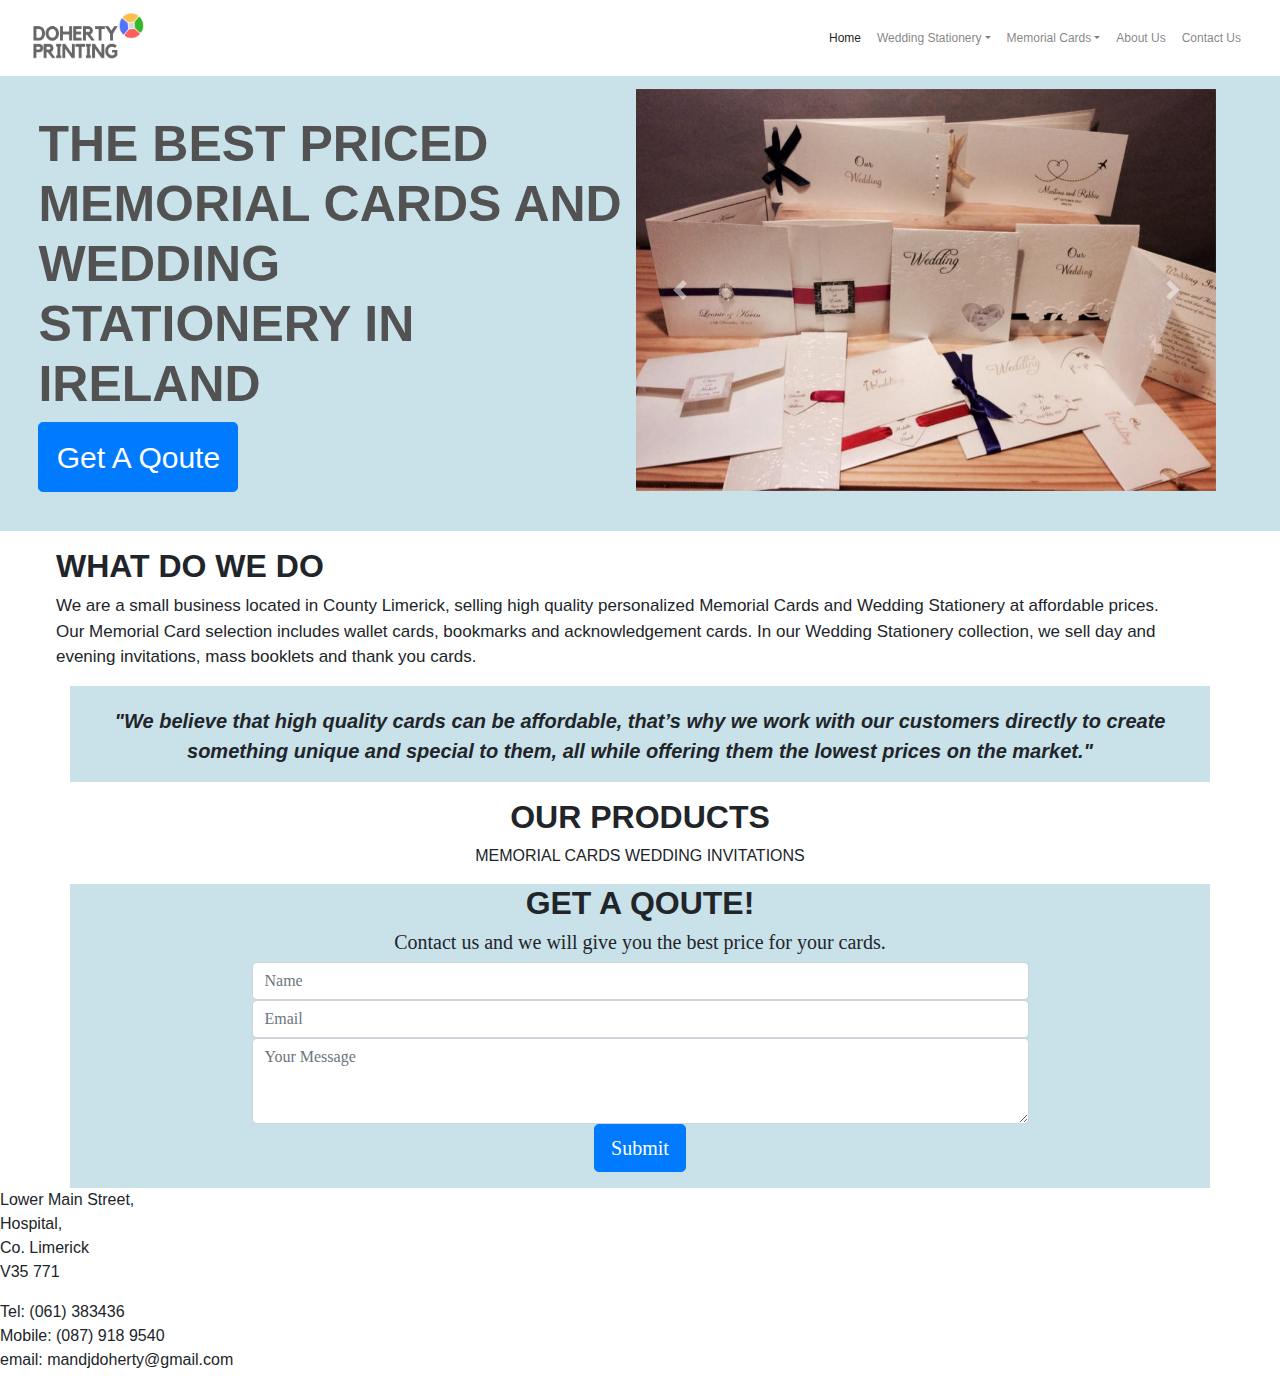
==== index.html @ 8a81aa04 "changed some pictures" ====
<!DOCTYPE html>
<html lang="en">
<head>
    <meta charset="UTF-8">
    <meta name="viewport" content="width=device-width, initial-scale=1.0">
    <meta http-equiv="X-UA-Compatible" content="ie=edge">
    <link rel="stylesheet" href="https://maxcdn.bootstrapcdn.com/bootstrap/4.2.1/css/bootstrap.min.css"/>
   <script
      src="https://code.jquery.com/jquery-3.5.1.slim.min.js"
      integrity="sha384-DfXdz2htPH0lsSSs5nCTpuj/zy4C+OGpamoFVy38MVBnE+IbbVYUew+OrCXaRkfj"
      crossorigin="anonymous"
    ></script>
    <script
      src="https://cdn.jsdelivr.net/npm/popper.js@1.16.0/dist/umd/popper.min.js"
      integrity="sha384-Q6E9RHvbIyZFJoft+2mJbHaEWldlvI9IOYy5n3zV9zzTtmI3UksdQRVvoxMfooAo"
      crossorigin="anonymous"
    ></script>
    <script
      src="https://stackpath.bootstrapcdn.com/bootstrap/4.5.0/js/bootstrap.min.js"
      integrity="sha384-OgVRvuATP1z7JjHLkuOU7Xw704+h835Lr+6QL9UvYjZE3Ipu6Tp75j7Bh/kR0JKI"
      crossorigin="anonymous"
    ></script>
    <script src="https://kit.fontawesome.com/b201075f35.js" crossorigin="anonymous"></script>
    <link rel="stylesheet"  type="text/css" href="CSS/style.css" />
    <title>Doherty Printing</title>
</head>
<body>


<!--navbar-->
<div class="container-fluid">
    <div class="row">
        <div class="col-12">
   <nav class="navbar navbar-light navbar-expand-sm">
       <a class="navbar-brand" href="#"><img src="images/DOHERTY PRINTING (3).png" width="130" height="50" alt=""> </a>
       <button class="navbar-toggler ml-auto" type="button" data-toggle="collapse" data-target="#navbarNavDropdown" aria-controls="navbarNavDropdown" aria-expanded="false" aria-label="Toggle navigation">
        <span class="navbar-toggler-icon"></span></button>
        <div class="collapse navbar-collapse" id="navbarNavDropdown">
            
    <ul class="navbar-nav ml-auto float-right text-right">
        <li class="nav-item active"><a class="nav-link" href="index.html">Home <span class="sr-only"> Current page </span></a></li>
        <li class="nav-item dropdown"><a class="nav-link dropdown-toggle" href="#" id="navbarDropdown" role="button" data-toggle="dropdown" aria-haspopup="true" aria-expanded="false"> Wedding Stationery<span class="sr-only">Wedding Stationery</span></a>
            <div class="dropdown-menu" aria-labelledby="navbarDropdown">
                <a class="dropdown-item" href="#">Day Invitations</a>
                <a class="dropdown-item" href="#">Evening Invitations</a>
                <a class="dropdown-item" href="#">Mass Booklets</a>
                <a class="dropdown-item" href="#">Thank You Cards</a>
        </div>
        </li>
        <li class="nav-item dropdown"><a class="nav-link dropdown-toggle" href="#" id="navbarmemorial" role="button" data-toggle="dropdown" aria-haspopup="true" aria-expanded="false">Memorial Cards</a>
        <div class="dropdown-menu" aria-labelledby="navbarmemorial">
                <a class="dropdown-item" href="#">Wallet Cards</a>
                <a class="dropdown-item" href="#">Memorial Cards</a>
                <a class="dropdown-item" href="#">Bookmarks</a>
                <a class="dropdown-item" href="#">Acknowledgement Cards</a>
                </div>
        </li>
        <li class="nav-item"><a class="nav-link" href="#">About Us</a></li>
        <li class="nav-item"><a class="nav-link" href="#">Contact Us</a></li>
    </ul>
    </div>
</nav>
</div>
</div>
</div>
<!---end of navbar-->

<!--start of header image-->
    
   <div class="slideshow">
       <div id="carouselExampleControls" class="carousel slide" data-ride="carousel">
  <div class="carousel-inner">
    <div class="carousel-item active">
      <img class="d-block w-100" src="headerpics/wedding1.jpg" alt="First slide">
    </div>
    <div class="carousel-item">
      <img class="d-block w-100" src="headerpics/IMG_0610.jpg" alt="Second slide">
    </div>
    <div class="carousel-item">
      <img class="d-block w-100" src="headerpics/IMG_0587.jpg" alt="Third slide">
    </div>
  </div>
  <a class="carousel-control-prev" href="#carouselExampleControls" role="button" data-slide="prev">
    <span class="carousel-control-prev-icon" aria-hidden="true"></span>
    <span class="sr-only">Previous</span>
  </a>
  <a class="carousel-control-next" href="#carouselExampleControls" role="button" data-slide="next">
    <span class="carousel-control-next-icon" aria-hidden="true"></span>
    <span class="sr-only">Next</span>
  </a>
</div>
   </div>

<header>
<div class="header-cover">
       
        <h1>THE BEST PRICED <br>MEMORIAL CARDS AND WEDDING <br>STATIONERY IN IRELAND</h1>
   
   
        <div class="get-a-qoute">
            
        <button type="button" class="btn btn-primary btn-lg qoutebutton">Get A Qoute</button>
        </div>
        </div>
   
   

    

    
    </header>
    

    

    <!-------what do we do-->
    
    <div class="container what-we-do">
        <div class="row">
            <div class="col-12">
        
    <p>
        <h2>WHAT DO WE DO</h2>
        We are a small business located in County Limerick, selling high quality personalized Memorial Cards and Wedding Stationery at affordable prices. Our Memorial Card selection includes wallet cards, bookmarks and acknowledgement cards. In our Wedding Stationery collection, we sell day and evening invitations, mass booklets and thank you cards. 
    </p>
    </div>
    </div>
    </div>

    <!-------mission statement-->
    <div class="container mission">
        <div class="row">
            <div class="col-12">
    <p>
        "We believe that high quality cards can be affordable, that’s why we work with our customers directly to create something unique and special to them, all while offering them the lowest prices on the market." 
    </p>
    </div>
    </div>
    </div>

    <!----products-->
    <div class="container our-products">
        <div class="row">
            <div class="col-12">
    <p>
        <h2>OUR PRODUCTS</h2>
        MEMORIAL CARDS
        WEDDING INVITATIONS
    </p>
    </div>
    </div>
    </div>

    <!-----contact us-->
    <div class="container contact">
        <div class="row">
        <div class="col-12">
    
        <h2>GET A QOUTE!</h2>
        <h5>Contact us and we will give you the best price for your cards.</h5>
    <form>
        <div class="form">
        
<div class="form-group">
    <input type="text" class="form-control" id="name" placeholder="Name" required>
 
    <input type="email" class="form-control" id="exampleFormControlInput1" placeholder="Email" required>
  
    <textarea class="form-control" id="exampleFormControlTextarea1" rows="3" placeholder="Your Message"></textarea>
   <button type="button" class="btn btn-primary btn-lg text-center">Submit</button>
  </div>
  </div>

    </form>
    </div>
    </div>
    </div>
   
    <footer>
        <p>Lower Main Street,<br>
        Hospital,<br>
    Co. Limerick <br>
V35 771</p>
<p>
    Tel: (061) 383436<br>
    Mobile: (087) 918 9540<br>
    email: mandjdoherty@gmail.com<br>
</p>
    </footer>

</body>
</html>
---- CSS/style.css ----
*{
    margin:0;
    padding:0;
}

h2{
    font-family:"roboto", sans-serif;
    font-weight:570;
}
/*navbar------------------*/
.navbar{
    padding-left:0;
    font-family:"Roboto", sans-serif ;
    font-size:.75em;
    margin-top:0;
}

/*header--------*/
.header-cover{
    background-color: rgb(201, 225, 233);
}
h1{
    color:rgb(83, 82, 82);
    padding:3%;
    padding-bottom:0;
    font-family:"Roboto", sans-serif;
    font-weight: 700;
    padding-top:3%;
    font-size:50px;
}
.get-a-qoute{
    padding-left:3%;
    padding-bottom:3%;
    padding-top:0;
    
}
.qoutebutton{
height:70px;
width:200px;
font-size:30px;
}

.slideshow{
    float:right;
    height:400px;
    width:580px;
    margin-right:5%;
    margin-top:1%;
}



      /*What do we do */
      .what-we-do{
          text-align:left;
          font-family:"roboto", sans-serif;
          font-size:17px;
          margin-left:3.2%;
      }

      /*mission statement*/
      .mission{
          text-align:center;
          font-family:"Roboto", sans-serif;
          background-color:rgb(201, 225, 233);
          padding-top: 20px;
          font-weight:550;
          font-style: italic;
          font-size:20px;
      }

      /*Our Products*/
      .our-products{
          text-align: center;
          font-family:"Roboto", sans-serif;
      }

      /*Contact Us*/
      .contact{
          text-align:center;
          font-family:"Roboto";
          background-color: rgb(201, 225, 233);
      }

      .form{
          margin:0 auto;
          max-width:70%;
      }
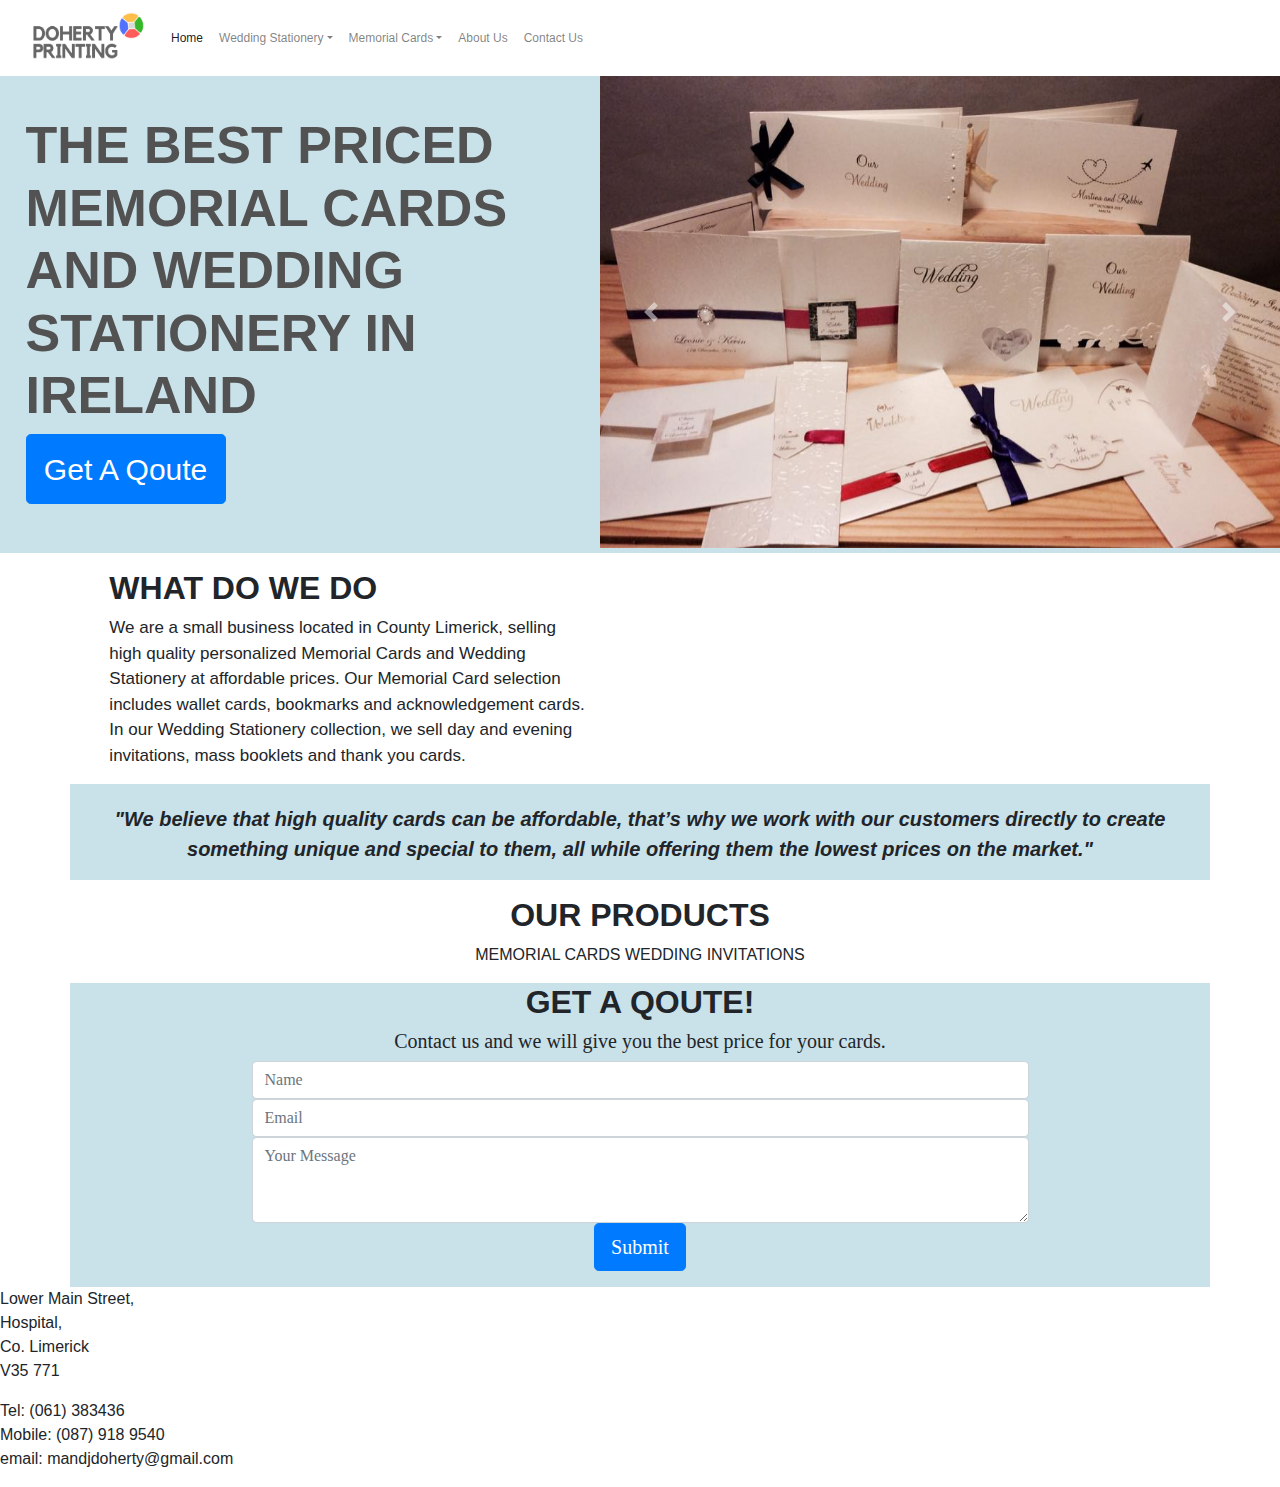
==== commit 7a41eef1: "preview is glitching so i am refreshing" ====
--- a/index.html
+++ b/index.html
@@ -36,7 +36,8 @@
        <button class="navbar-toggler ml-auto" type="button" data-toggle="collapse" data-target="#navbarNavDropdown" aria-controls="navbarNavDropdown" aria-expanded="false" aria-label="Toggle navigation">
         <span class="navbar-toggler-icon"></span></button>
         <div class="collapse navbar-collapse" id="navbarNavDropdown">
-            
+       
+         <div id="navvy"> 
     <ul class="navbar-nav ml-auto float-right text-right">
         <li class="nav-item active"><a class="nav-link" href="index.html">Home <span class="sr-only"> Current page </span></a></li>
         <li class="nav-item dropdown"><a class="nav-link dropdown-toggle" href="#" id="navbarDropdown" role="button" data-toggle="dropdown" aria-haspopup="true" aria-expanded="false"> Wedding Stationery<span class="sr-only">Wedding Stationery</span></a>
@@ -58,6 +59,7 @@
         <li class="nav-item"><a class="nav-link" href="#">About Us</a></li>
         <li class="nav-item"><a class="nav-link" href="#">Contact Us</a></li>
     </ul>
+</div>
     </div>
 </nav>
 </div>
@@ -66,7 +68,8 @@
 <!---end of navbar-->
 
 <!--start of header image-->
-    
+<header>
+   
    <div class="slideshow">
        <div id="carouselExampleControls" class="carousel slide" data-ride="carousel">
   <div class="carousel-inner">
@@ -90,8 +93,10 @@
   </a>
 </div>
    </div>
-
-<header>
+   
+  
+            
+   
 <div class="header-cover">
        
         <h1>THE BEST PRICED <br>MEMORIAL CARDS AND WEDDING <br>STATIONERY IN IRELAND</h1>
@@ -102,7 +107,8 @@
         <button type="button" class="btn btn-primary btn-lg qoutebutton">Get A Qoute</button>
         </div>
         </div>
-   
+        
+      
    
 
     
--- a/CSS/style.css
+++ b/CSS/style.css
@@ -22,20 +22,23 @@
 }
 h1{
     color:rgb(83, 82, 82);
-    padding:3%;
+    padding:2%;
     padding-bottom:0;
     font-family:"Roboto", sans-serif;
     font-weight: 700;
     padding-top:3%;
-    font-size:50px;
+    font-size:52px;
+    
+    
 }
 .get-a-qoute{
-    padding-left:3%;
-    padding-bottom:3%;
+    padding-left:2%;
+    padding-bottom:3.8%;
     padding-top:0;
     
 }
 .qoutebutton{
+    
 height:70px;
 width:200px;
 font-size:30px;
@@ -43,10 +46,17 @@
 
 .slideshow{
     float:right;
-    height:400px;
-    width:580px;
-    margin-right:5%;
-    margin-top:1%;
+    height:560px;
+    width:680px;
+    margin-right:0%;
+    margin-top:0%;
+    padding:0;
+}
+
+@media screen and (max-width: 1366px){
+    #navvy{
+        margin-left:2px;
+    }
 }
 
 
@@ -56,7 +66,7 @@
           text-align:left;
           font-family:"roboto", sans-serif;
           font-size:17px;
-          margin-left:3.2%;
+          margin-left:6.2%;
       }
 
       /*mission statement*/
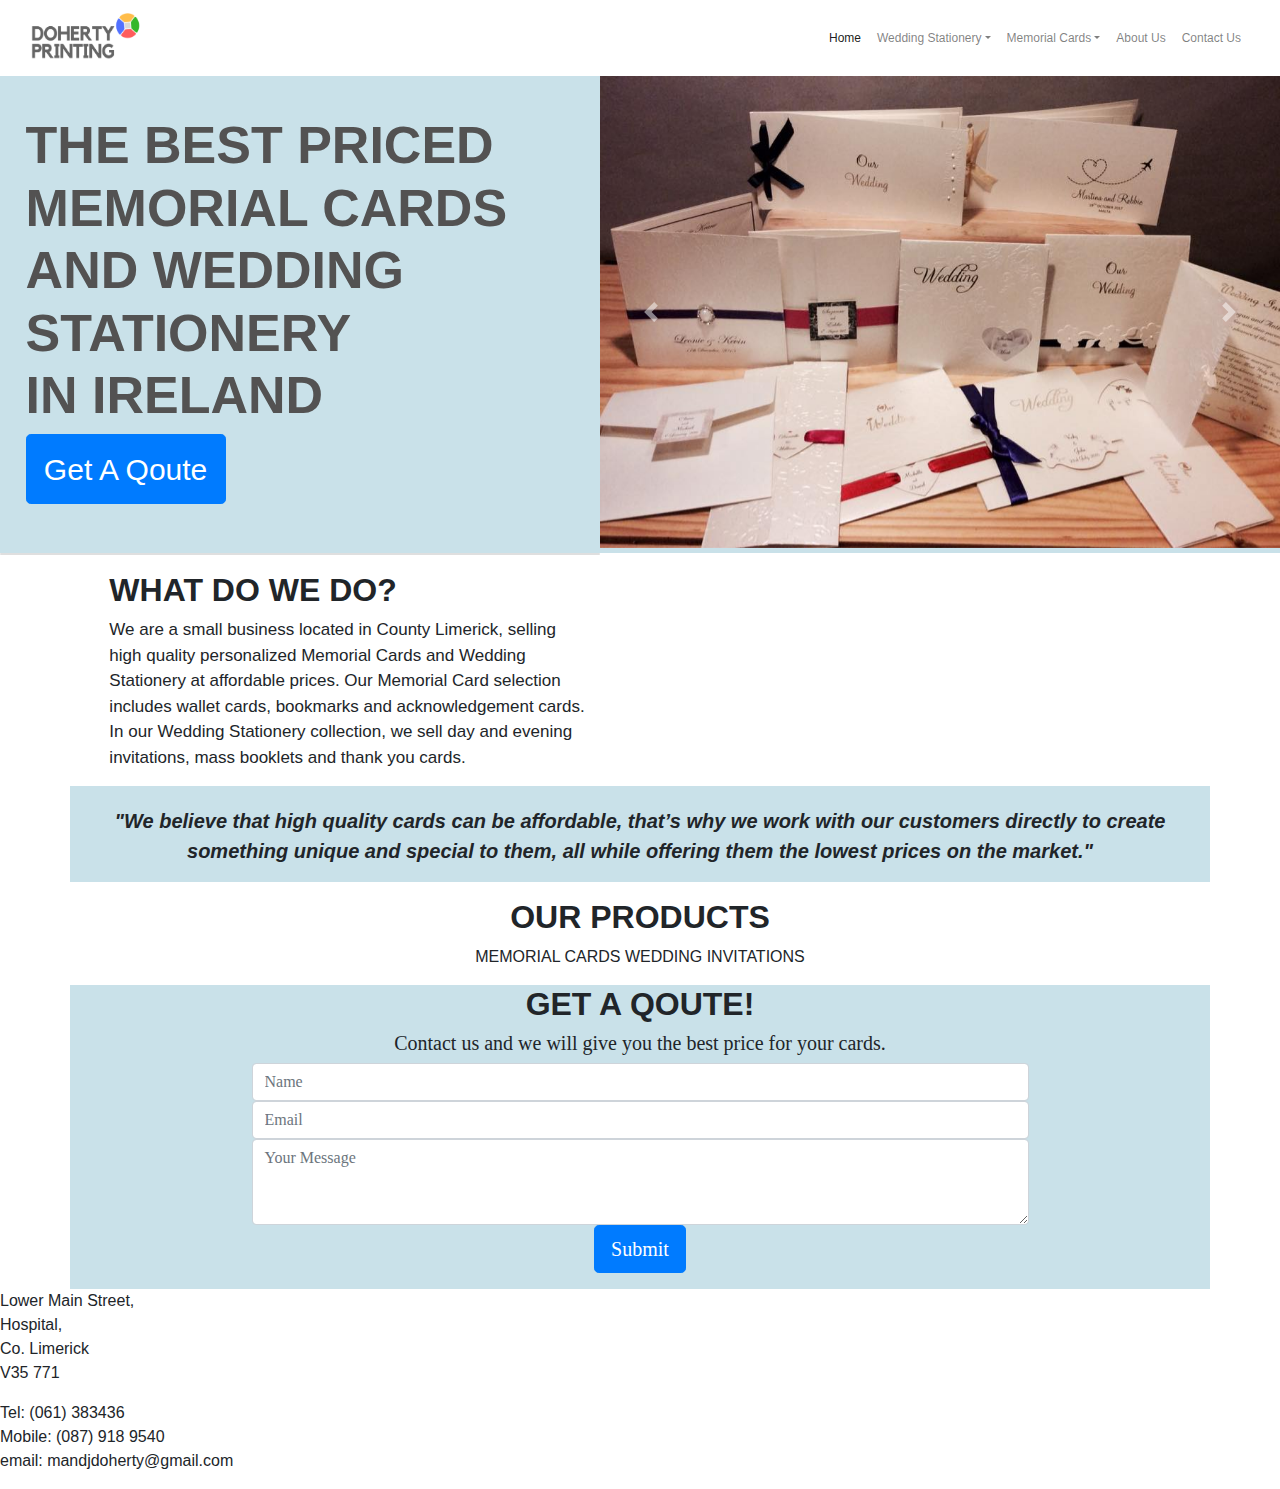
==== commit 8e9dad32: "made up to the mission page responsive" ====
--- a/index.html
+++ b/index.html
@@ -32,13 +32,13 @@
     <div class="row">
         <div class="col-12">
    <nav class="navbar navbar-light navbar-expand-sm">
-       <a class="navbar-brand" href="#"><img src="images/DOHERTY PRINTING (3).png" width="130" height="50" alt=""> </a>
+       <a class="navbar-brand logo" href="#"><img src="images/DOHERTY PRINTING (3).png" width="110" height="50" alt=""> </a>
        <button class="navbar-toggler ml-auto" type="button" data-toggle="collapse" data-target="#navbarNavDropdown" aria-controls="navbarNavDropdown" aria-expanded="false" aria-label="Toggle navigation">
         <span class="navbar-toggler-icon"></span></button>
         <div class="collapse navbar-collapse" id="navbarNavDropdown">
        
-         <div id="navvy"> 
-    <ul class="navbar-nav ml-auto float-right text-right">
+      
+    <ul class="navbar-nav ml-auto float-right text-right left">
         <li class="nav-item active"><a class="nav-link" href="index.html">Home <span class="sr-only"> Current page </span></a></li>
         <li class="nav-item dropdown"><a class="nav-link dropdown-toggle" href="#" id="navbarDropdown" role="button" data-toggle="dropdown" aria-haspopup="true" aria-expanded="false"> Wedding Stationery<span class="sr-only">Wedding Stationery</span></a>
             <div class="dropdown-menu" aria-labelledby="navbarDropdown">
@@ -60,7 +60,7 @@
         <li class="nav-item"><a class="nav-link" href="#">Contact Us</a></li>
     </ul>
 </div>
-    </div>
+
 </nav>
 </div>
 </div>
@@ -99,7 +99,7 @@
    
 <div class="header-cover">
        
-        <h1>THE BEST PRICED <br>MEMORIAL CARDS AND WEDDING <br>STATIONERY IN IRELAND</h1>
+        <h1>THE BEST PRICED <br>MEMORIAL CARDS AND WEDDING STATIONERY<br> IN IRELAND</h1>
    
    
         <div class="get-a-qoute">
@@ -107,14 +107,9 @@
         <button type="button" class="btn btn-primary btn-lg qoutebutton">Get A Qoute</button>
         </div>
         </div>
-        
-      
-   
+        <div class="card"></div>
+    </header>
 
-    
-
-    
-    </header>
     
 
     
@@ -123,15 +118,16 @@
     
     <div class="container what-we-do">
         <div class="row">
-            <div class="col-12">
+            <div class="col-12 col-md-12">
         
     <p>
-        <h2>WHAT DO WE DO</h2>
+        <h2>WHAT DO WE DO?</h2>
         We are a small business located in County Limerick, selling high quality personalized Memorial Cards and Wedding Stationery at affordable prices. Our Memorial Card selection includes wallet cards, bookmarks and acknowledgement cards. In our Wedding Stationery collection, we sell day and evening invitations, mass booklets and thank you cards. 
     </p>
     </div>
     </div>
     </div>
+    <div class="picture"></div>
 
     <!-------mission statement-->
     <div class="container mission">
--- a/CSS/style.css
+++ b/CSS/style.css
@@ -10,15 +10,16 @@
 }
 /*navbar------------------*/
 .navbar{
-    padding-left:0;
     font-family:"Roboto", sans-serif ;
     font-size:.75em;
     margin-top:0;
 }
 
+
+
 /*header--------*/
 .header-cover{
-    background-color: rgb(201, 225, 233);
+    background-color:rgb(201, 225, 233);
 }
 h1{
     color:rgb(83, 82, 82);
@@ -53,11 +54,6 @@
     padding:0;
 }
 
-@media screen and (max-width: 1366px){
-    #navvy{
-        margin-left:2px;
-    }
-}
 
 
 
@@ -98,5 +94,109 @@
           max-width:70%;
       }
 
+      @media screen and (max-width:1066px){
+          
+          
+
+          /*header*/
+          .slideshow{
+              height:400px;
+              width:550px;
+              
+          }
+
+          h1{
+              font-size:40px;
+          }
+
+          .qoutebutton{
+              height:60px;
+              width:150px;
+              font-size:20px;
+              margin-top: 5px;
+          }
+
+          /*whqat do we do section*/
+          .what-we-do{
+              margin-left:0px;
+          }
+
+      }
+
+      @media screen and (max-width:500px){
+          /*logo*/
+          .logo{
+              margin-left:0px;
+          }
+
+        /*header*/
+          .slideshow{
+              display:none;
+          }
+
+          .card{
+              background: black url(img/cards.jpg) no-repeat center center;
+              width:100%;
+              height:300px;
+              background-size: cover; 
+          }
+
+          h1{
+              line-height:1.2;
+              
+          }
+
+          
+
+          /*what do we do section*/
+          .what-we-do{
+              margin-left:0px;
+          }
+
+          .picture{
+              background: black url(img/memorial.jpg) no-repeat center center;
+              width:100%;
+              height:300px;
+              background-size: cover; 
+              
+          }
+
+      }
+
+      @media screen and (max-width:800px){
+
+        /*header*/
+          .slideshow{
+              height:310px;
+              width:420px;
+              margin-right:0px;
+              
+          }
+
+          h1{
+              font-size:30px;
+          }
+
+          .qoutebutton{
+              height:50px;
+              width:150px;
+              font-size:20px;
+              margin:0;
+          }
+
+          /*what do we do section*/
+          .what-we-do{
+              margin-left:0px;
+              margin-right:0;
+              font-size:15px;
+          }
+
+          .mission{
+              font-size:20px;
+              padding-top:10px;
+          }
+
+      }
+
 
       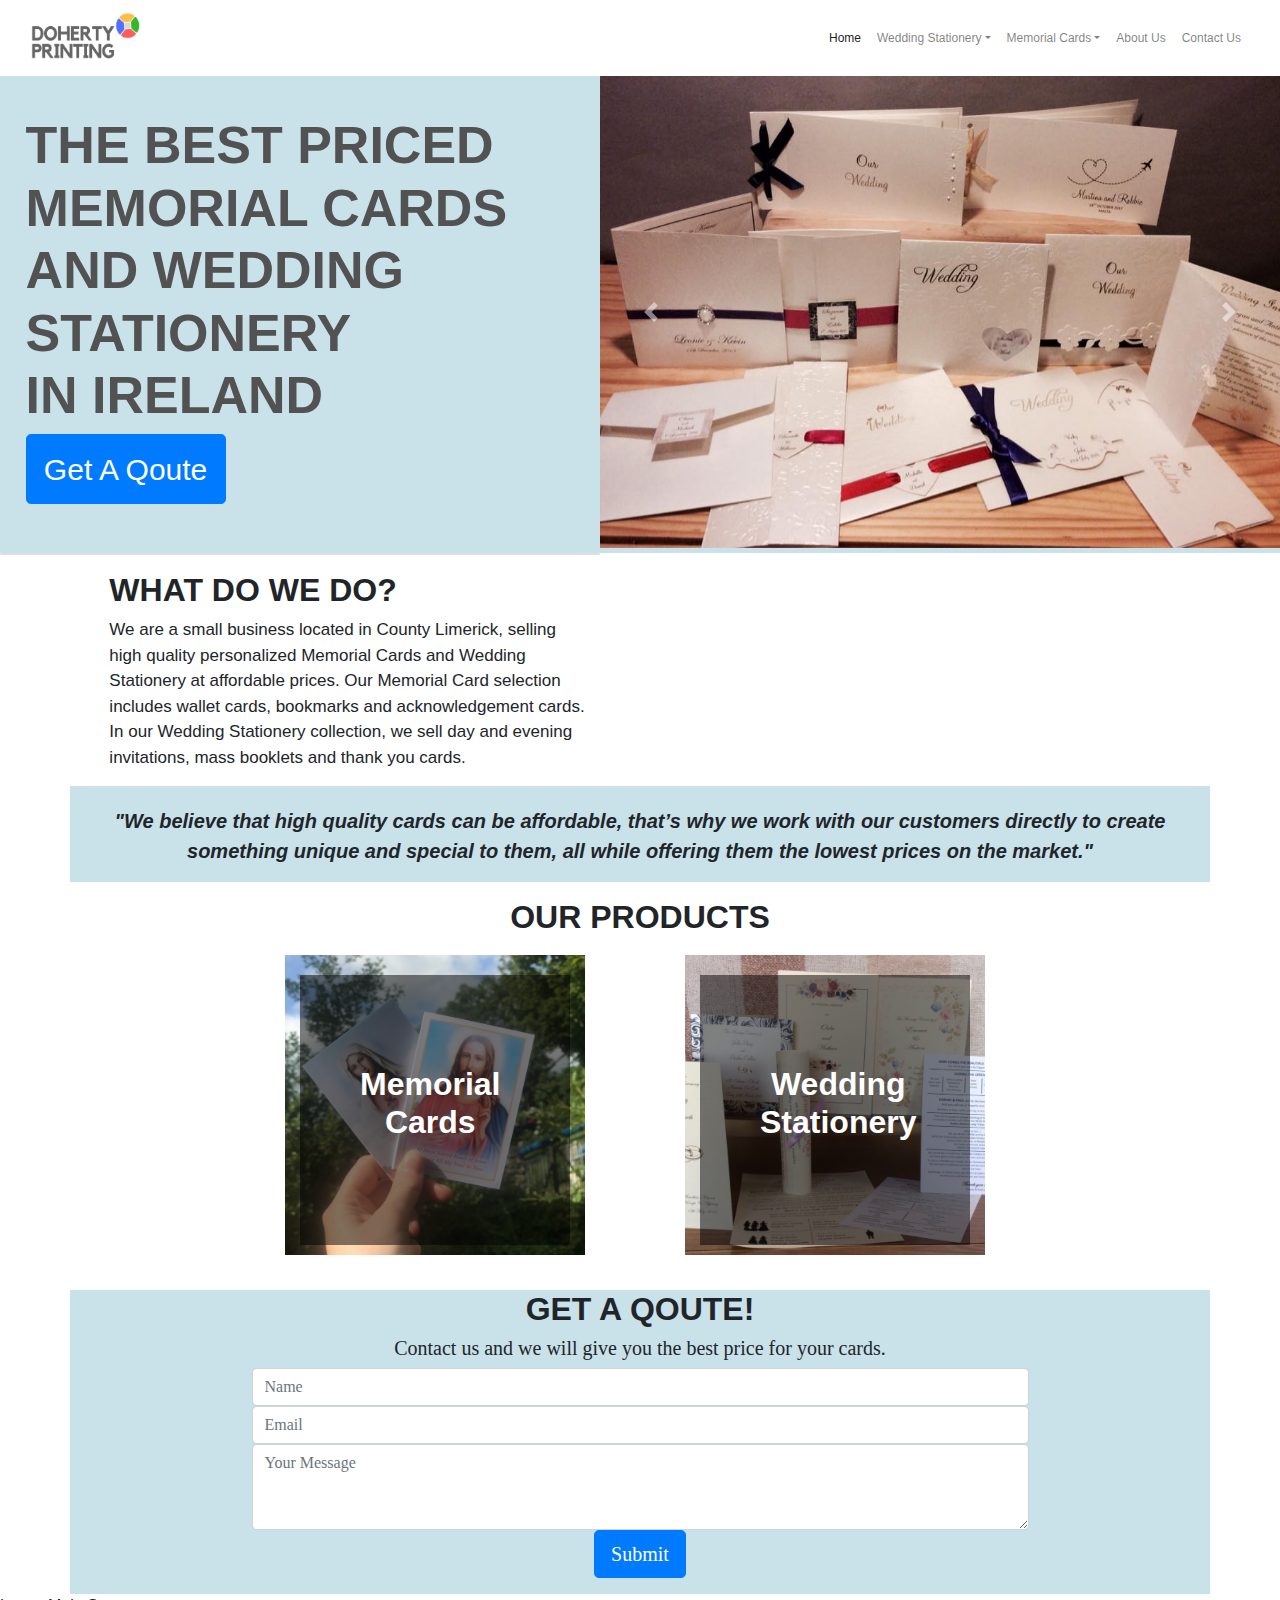
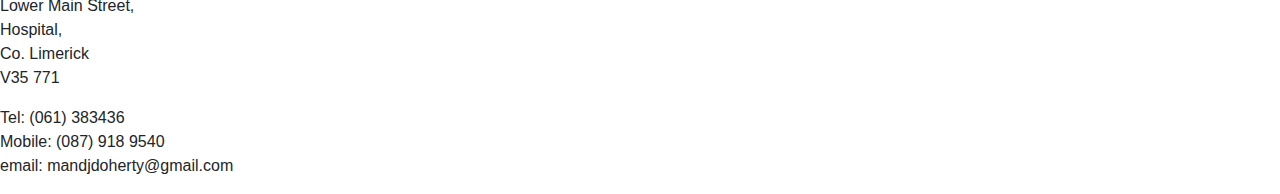
==== commit 73a579aa: "designed the our product section for desktop" ====
--- a/index.html
+++ b/index.html
@@ -146,8 +146,13 @@
             <div class="col-12">
     <p>
         <h2>OUR PRODUCTS</h2>
-        MEMORIAL CARDS
-        WEDDING INVITATIONS
+        <div class="opaque-overlay">&nbsp;</div>
+        <div class="memorialcards"></div>
+        <h2 class="product">Memorial <br>Cards</h2>
+        
+        <div class="opaque-2">&nbsp;</div>
+        <div class="weddinginvitations"></div>
+        <h2 class="product2">Wedding <br>Stationery</h2>
     </p>
     </div>
     </div>
--- a/CSS/style.css
+++ b/CSS/style.css
@@ -82,6 +82,69 @@
           font-family:"Roboto", sans-serif;
       }
 
+      .memorialcards{
+          display: inline-block;
+          width: 300px;
+          height: 300px;
+           padding: 5px;
+           background: black url(img/IMG_0629.jpeg) no-repeat center;
+           background-size:cover;
+           float:left;
+            margin-left:200px;
+            margin-bottom:35px;
+            margin-top:10px;
+      }
+
+      .opaque-overlay{
+          position:absolute;
+          margin-left:215px;
+            margin-bottom:35px;
+            margin-top:30px;
+          height:270px;
+          width:270px;
+          background-color:rgba(0, 0, 0, 0.5);
+          
+      }
+
+      .product{
+          position:absolute;
+          color:white;
+          text-align:center;
+          margin-top: 120px;
+          margin-left:275px;
+      }
+
+      .opaque-2{
+           position:absolute;
+          margin-left:615px;
+            margin-bottom:35px;
+            margin-top:30px;
+          height:270px;
+          width:270px;
+          background-color:rgba(0, 0, 0, 0.5);
+      }
+
+      .weddinginvitations{
+          display: inline-block;
+          width: 300px;
+          height: 300px;
+           padding: 5px;
+           background: black url(img/weddingstationery.jpg) no-repeat center;
+           background-size:cover;
+           float:left;
+            margin-left:100px;
+            margin-bottom:35px;
+            margin-top:10px;
+      }
+
+      .product2{
+          position:absolute;
+          color:white;
+          text-align:center;
+          margin-top: 120px;
+          margin-left:675px;
+      }
+
       /*Contact Us*/
       .contact{
           text-align:center;
@@ -94,7 +157,7 @@
           max-width:70%;
       }
 
-      @media screen and (max-width:1066px){
+      @media screen and (max-width:1266px){
           
           
 
@@ -123,7 +186,7 @@
 
       }
 
-      @media screen and (max-width:500px){
+      @media screen and (max-width:750px){
           /*logo*/
           .logo{
               margin-left:0px;
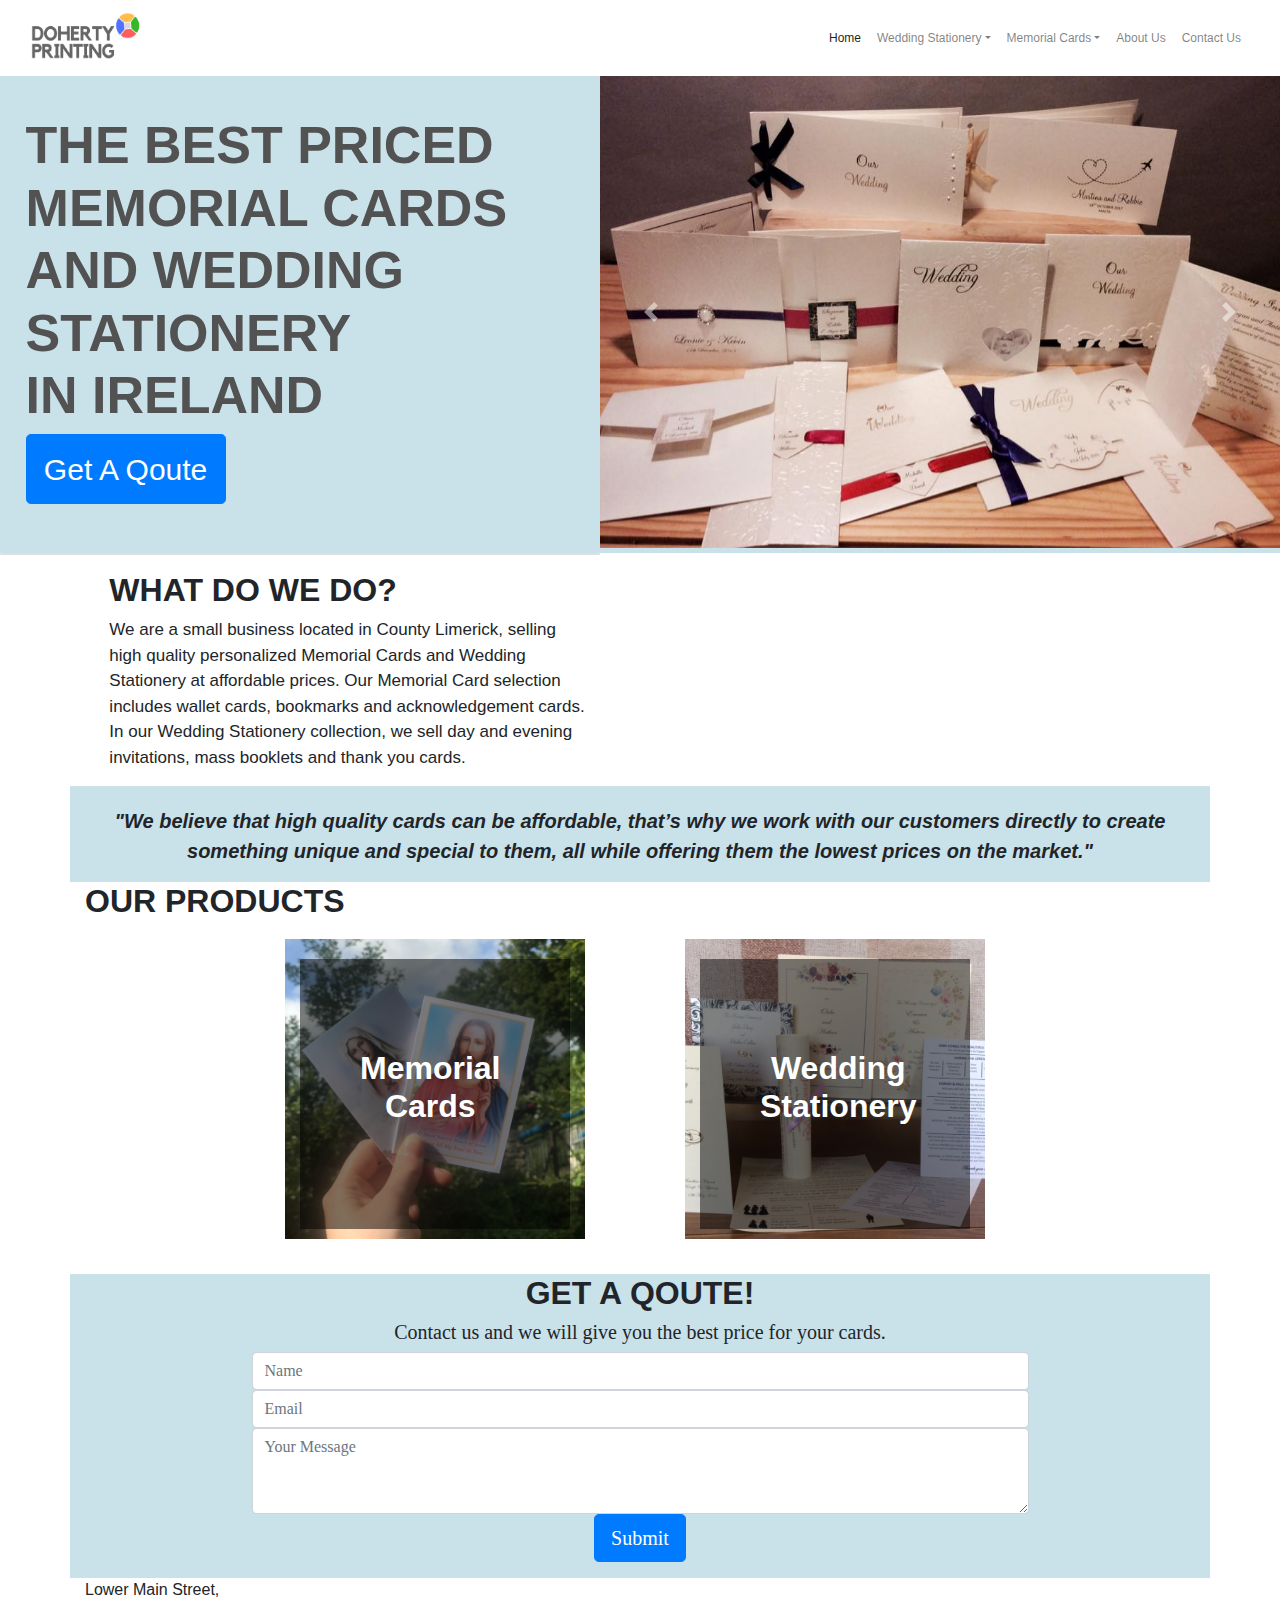
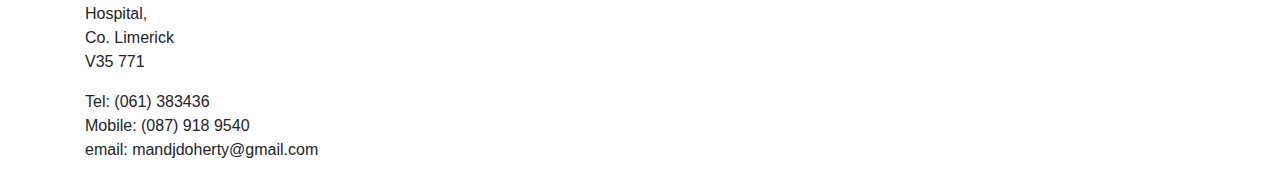
==== commit 5a9ac11d: "preview for designs isnt loading again going to refresh and try again" ====
--- a/index.html
+++ b/index.html
@@ -141,22 +141,26 @@
     </div>
 
     <!----products-->
-    <div class="container our-products">
+    
+    <div class="container">
         <div class="row">
             <div class="col-12">
-    <p>
-        <h2>OUR PRODUCTS</h2>
+
+        <h2 class="ourproducts">OUR PRODUCTS</h2>
+    
         <div class="opaque-overlay">&nbsp;</div>
         <div class="memorialcards"></div>
         <h2 class="product">Memorial <br>Cards</h2>
+    
         
         <div class="opaque-2">&nbsp;</div>
         <div class="weddinginvitations"></div>
         <h2 class="product2">Wedding <br>Stationery</h2>
-    </p>
-    </div>
-    </div>
-    </div>
+    </div>
+    
+    </div>
+    </div>
+
 
     <!-----contact us-->
     <div class="container contact">
@@ -184,6 +188,9 @@
     </div>
    
     <footer>
+        <div class="container">
+            <div class="row">
+                <div class="col-12">
         <p>Lower Main Street,<br>
         Hospital,<br>
     Co. Limerick <br>
@@ -193,6 +200,9 @@
     Mobile: (087) 918 9540<br>
     email: mandjdoherty@gmail.com<br>
 </p>
+</div>
+</div>
+</div>
     </footer>
 
 </body>
--- a/CSS/style.css
+++ b/CSS/style.css
@@ -224,9 +224,41 @@
               
           }
 
-      }
-
-      @media screen and (max-width:800px){
+          /*Our Products*/
+
+          .ourproducts{
+              text-align:center;
+          }
+          .memorialcards{
+              margin-left:0px;
+              
+          }
+
+          .product{
+              margin-left:112px;
+          }
+
+          .opaque-overlay{
+              margin-left:10px;
+          }
+
+          .weddinginvitations{
+              margin-left:36px;
+          }
+
+          .product2{
+              margin-left:112px;
+              margin-top: 460px;
+          }
+
+          .opaque-2{
+              margin-left:52px;
+              margin-top: 373px;
+          }
+
+      }
+
+      @media screen and (max-width:960px){
 
         /*header*/
           .slideshow{
@@ -259,6 +291,47 @@
               padding-top:10px;
           }
 
+          /*our products*/
+
+          .ourproducts{
+              text-align:center;
+          }
+
+          .memorialcards{
+              margin-left: 80px;
+              width:250px;
+              height:250px;
+          }
+
+          .opaque-overlay{
+              width:220px;
+              height:220px;
+              margin-left:95px;
+          }
+
+          .product{
+              margin-left:135px;
+              margin-top:100px;
+          }
+
+          .weddinginvitations{
+              margin-left: 40px;
+              width:250px;
+              height:250px;
+          }
+
+          .product2{
+              margin-left:415px;
+              margin-top:100px;
+          }
+
+          .opaque-2{
+              width:220px;
+              height:220px;
+              margin-left:385px;
+
+          }
+
       }
 
 
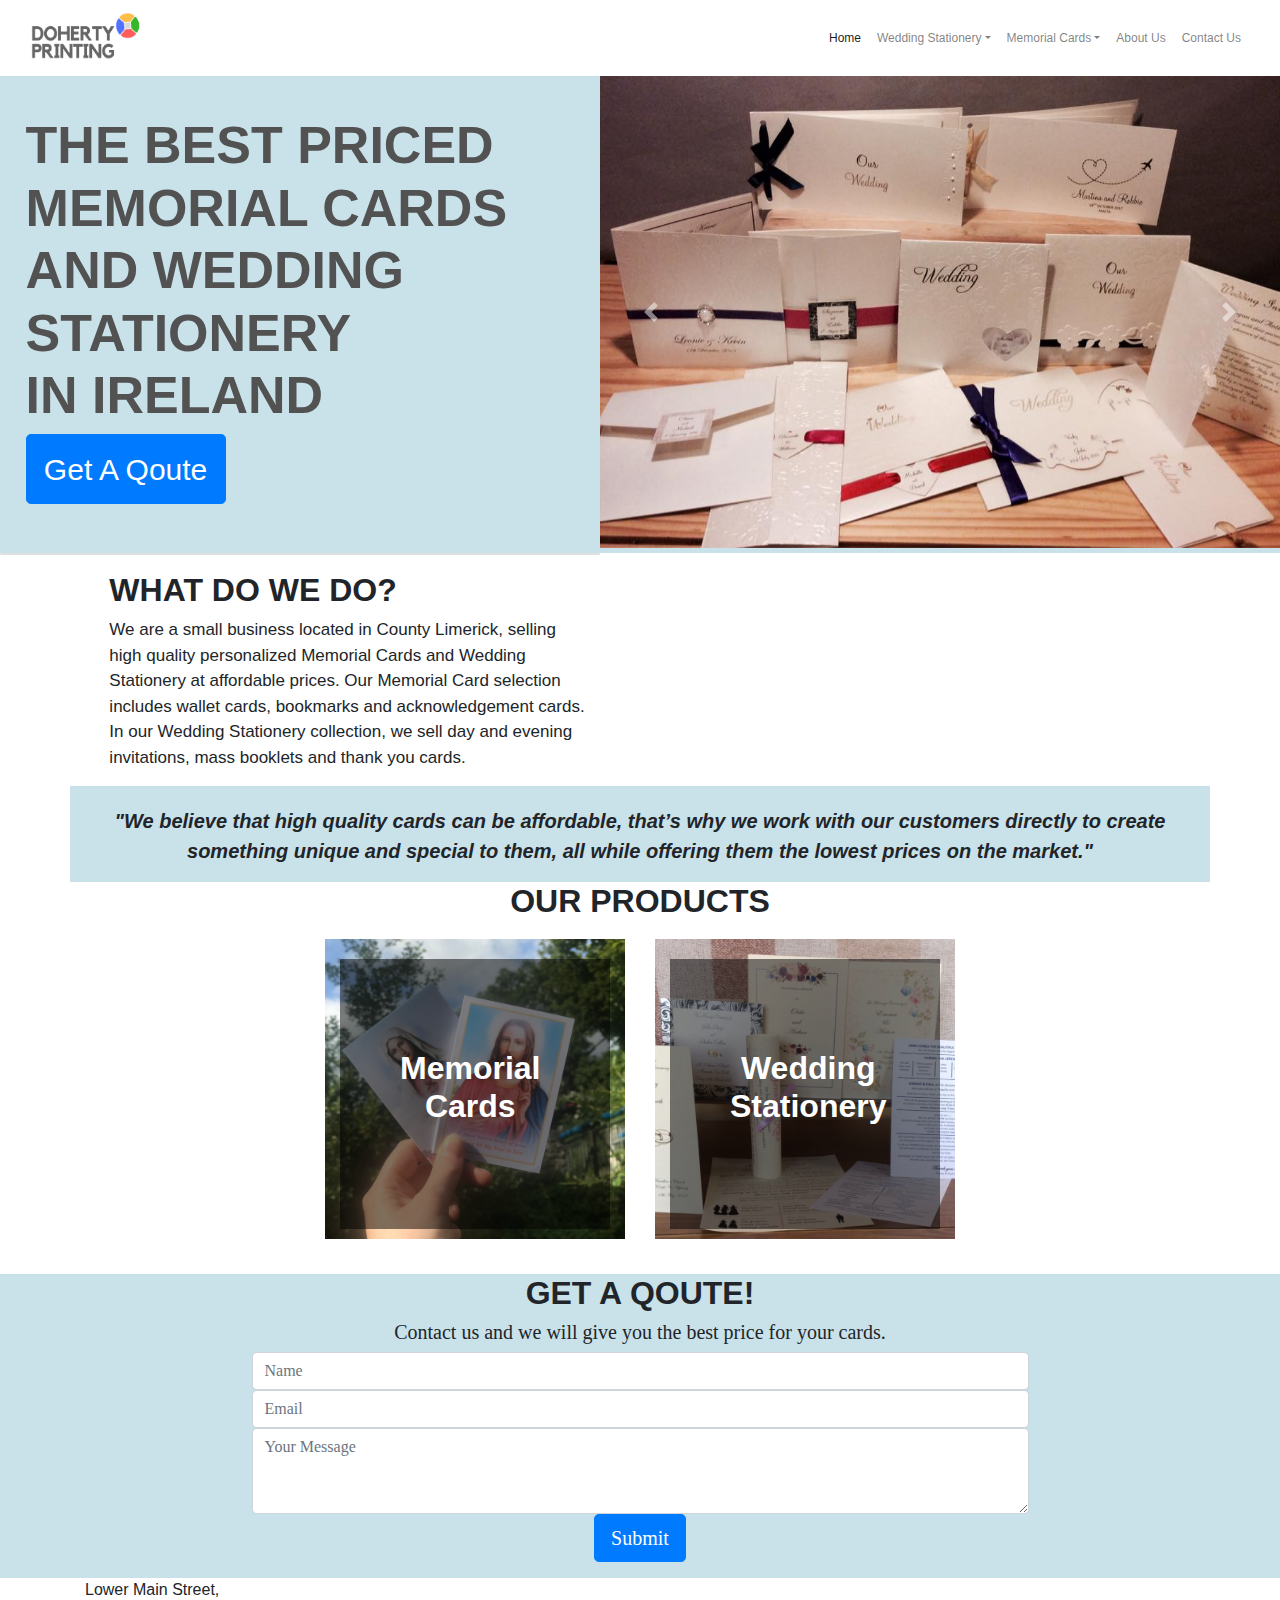
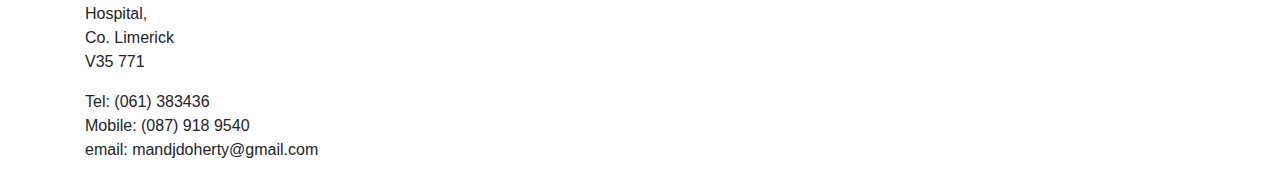
==== commit 5dc5c76d: "made the our products elements centered on mobile" ====
--- a/index.html
+++ b/index.html
@@ -147,23 +147,47 @@
             <div class="col-12">
 
         <h2 class="ourproducts">OUR PRODUCTS</h2>
-    
+            </div>
+        </div>
+        <div class="row">
+            <div class="col-12 col-md-6">
+                
+                <div class="heading-product">
         <div class="opaque-overlay">&nbsp;</div>
+        <h2 class="product">Memorial <br>Cards</h2>
+        </div>
+        <div class="element1">
         <div class="memorialcards"></div>
-        <h2 class="product">Memorial <br>Cards</h2>
-    
-        
+        </div>
+        </div>
+    
+
+    
+
+            
+    
+        <div class="col-12 col-md-6 col-sm-12">
         <div class="opaque-2">&nbsp;</div>
+        <div class="weddingelement">
+            <div class="wedding">
         <div class="weddinginvitations"></div>
+        </div>
+        </div>
         <h2 class="product2">Wedding <br>Stationery</h2>
-    </div>
-    
-    </div>
-    </div>
+        </div>
+        </div>
+        </div>
+        
+        
+        
+    
+    
+    
 
 
     <!-----contact us-->
-    <div class="container contact">
+    <div class="contact">
+    <div class="container">
         <div class="row">
         <div class="col-12">
     
@@ -186,7 +210,7 @@
     </div>
     </div>
     </div>
-   
+   </div>
     <footer>
         <div class="container">
             <div class="row">
--- a/CSS/style.css
+++ b/CSS/style.css
@@ -77,7 +77,7 @@
       }
 
       /*Our Products*/
-      .our-products{
+      .ourproducts{
           text-align: center;
           font-family:"Roboto", sans-serif;
       }
@@ -89,15 +89,14 @@
            padding: 5px;
            background: black url(img/IMG_0629.jpeg) no-repeat center;
            background-size:cover;
-           float:left;
-            margin-left:200px;
+           float:right;
             margin-bottom:35px;
             margin-top:10px;
       }
 
       .opaque-overlay{
           position:absolute;
-          margin-left:215px;
+          margin-left:255px;
             margin-bottom:35px;
             margin-top:30px;
           height:270px;
@@ -111,12 +110,12 @@
           color:white;
           text-align:center;
           margin-top: 120px;
-          margin-left:275px;
+          margin-left:315px;
       }
 
       .opaque-2{
            position:absolute;
-          margin-left:615px;
+          margin-left:15px;
             margin-bottom:35px;
             margin-top:30px;
           height:270px;
@@ -132,7 +131,6 @@
            background: black url(img/weddingstationery.jpg) no-repeat center;
            background-size:cover;
            float:left;
-            margin-left:100px;
             margin-bottom:35px;
             margin-top:10px;
       }
@@ -142,7 +140,7 @@
           color:white;
           text-align:center;
           margin-top: 120px;
-          margin-left:675px;
+          margin-left:75px;
       }
 
       /*Contact Us*/
@@ -184,6 +182,15 @@
               margin-left:0px;
           }
 
+          /*our products*/
+          .opaque-overlay{
+              margin-left: 170px;
+          }
+
+          .product{
+              margin-left:225px;
+          }
+
       }
 
       @media screen and (max-width:750px){
@@ -226,34 +233,40 @@
 
           /*Our Products*/
 
-          .ourproducts{
-              text-align:center;
-          }
           .memorialcards{
-              margin-left:0px;
-              
-          }
-
-          .product{
-              margin-left:112px;
-          }
-
-          .opaque-overlay{
-              margin-left:10px;
-          }
-
+              float:none;
+              top:50%;
+              left:50%;
+              transform: translate(-50%, -50%);
+              position:absolute;
+              margin-top:150px;
+          }
+
+          .element1{
+              position:relative
+          }
+          
+          .weddingelement{
+              position:relative;
+          }
           .weddinginvitations{
-              margin-left:36px;
-          }
-
-          .product2{
-              margin-left:112px;
-              margin-top: 460px;
-          }
-
-          .opaque-2{
-              margin-left:52px;
-              margin-top: 373px;
+              margin:0;
+              float:none;
+              top:50%;
+              left:50%;
+              transform: translate(-50%, -50%);
+              position:absolute;
+              margin-top:480px;
+              /*margin-left:185px;*/
+              
+          }
+
+          .weddinginvitations{
+              float:none;
+          }
+
+          .contact{
+              margin-top:650px;
           }
 
       }
@@ -297,38 +310,24 @@
               text-align:center;
           }
 
-          .memorialcards{
-              margin-left: 80px;
-              width:250px;
-              height:250px;
-          }
 
           .opaque-overlay{
-              width:220px;
-              height:220px;
-              margin-left:95px;
+              margin-left:45px;
           }
 
           .product{
-              margin-left:135px;
-              margin-top:100px;
-          }
-
-          .weddinginvitations{
-              margin-left: 40px;
-              width:250px;
-              height:250px;
+              margin-left:110px;
+              
           }
 
           .product2{
-              margin-left:415px;
-              margin-top:100px;
+              margin-left:65px;
+              
           }
 
           .opaque-2{
-              width:220px;
-              height:220px;
-              margin-left:385px;
+              
+              margin-left:15px;
 
           }
 
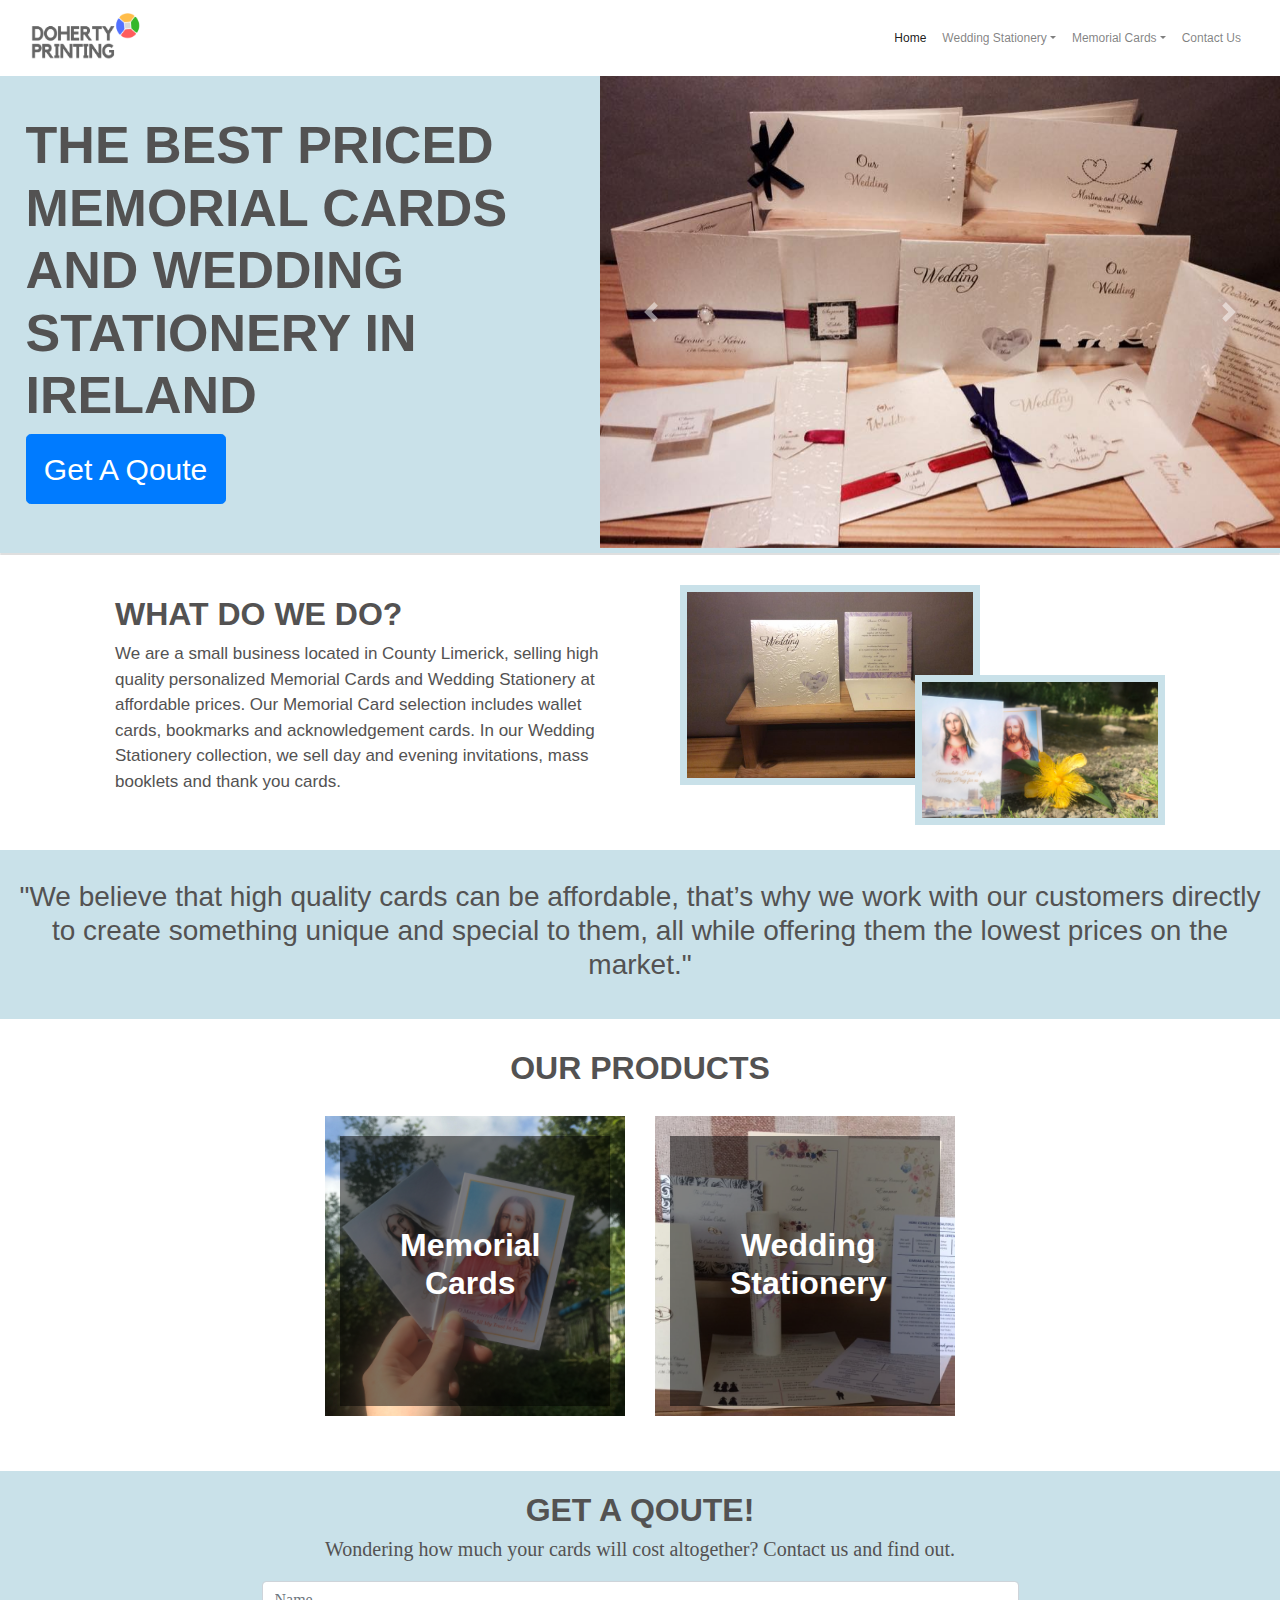
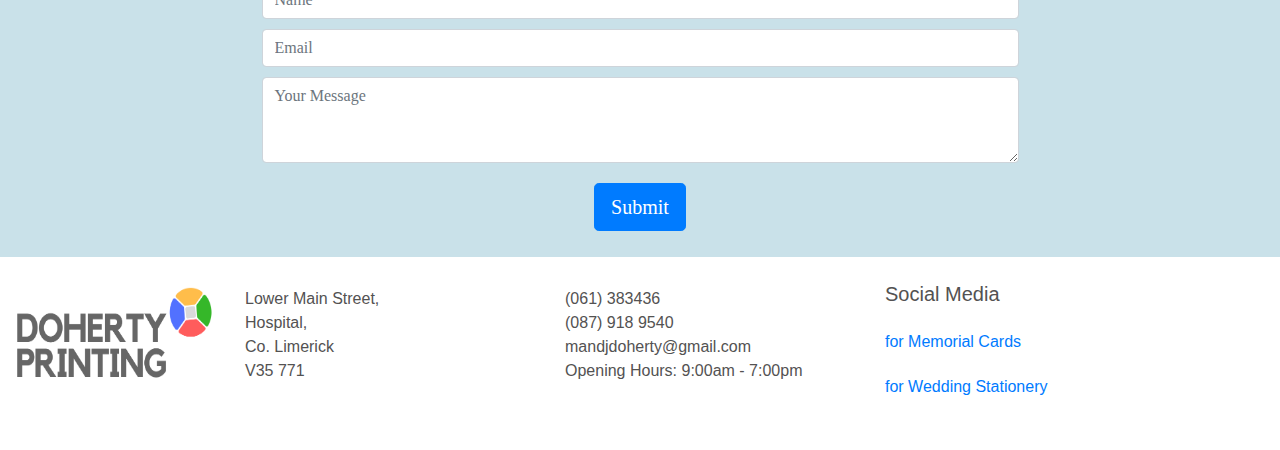
==== commit c297183c: "got rid of homepage folder so the homepage would show up" ====
--- a/index.html
+++ b/index.html
@@ -32,7 +32,7 @@
     <div class="row">
         <div class="col-12">
    <nav class="navbar navbar-light navbar-expand-sm">
-       <a class="navbar-brand logo" href="#"><img src="images/DOHERTY PRINTING (3).png" width="110" height="50" alt=""> </a>
+       <a class="navbar-brand logo" href="index.html"><img src="logo/DOHERTYPRINTING.png" width="110" height="50" alt="logo-for-Doherty-Printing"> </a>
        <button class="navbar-toggler ml-auto" type="button" data-toggle="collapse" data-target="#navbarNavDropdown" aria-controls="navbarNavDropdown" aria-expanded="false" aria-label="Toggle navigation">
         <span class="navbar-toggler-icon"></span></button>
         <div class="collapse navbar-collapse" id="navbarNavDropdown">
@@ -42,22 +42,20 @@
         <li class="nav-item active"><a class="nav-link" href="index.html">Home <span class="sr-only"> Current page </span></a></li>
         <li class="nav-item dropdown"><a class="nav-link dropdown-toggle" href="#" id="navbarDropdown" role="button" data-toggle="dropdown" aria-haspopup="true" aria-expanded="false"> Wedding Stationery<span class="sr-only">Wedding Stationery</span></a>
             <div class="dropdown-menu" aria-labelledby="navbarDropdown">
-                <a class="dropdown-item" href="#">Day Invitations</a>
-                <a class="dropdown-item" href="#">Evening Invitations</a>
-                <a class="dropdown-item" href="#">Mass Booklets</a>
-                <a class="dropdown-item" href="#">Thank You Cards</a>
+                <a class="dropdown-item" href="weddings.html">Homepage for <br>Wedding Stationery</a>
+                 <a class="dropdown-item" href="weddinginvitationsgallery.html">Wedding Invitations</a>
+               
         </div>
         </li>
         <li class="nav-item dropdown"><a class="nav-link dropdown-toggle" href="#" id="navbarmemorial" role="button" data-toggle="dropdown" aria-haspopup="true" aria-expanded="false">Memorial Cards</a>
         <div class="dropdown-menu" aria-labelledby="navbarmemorial">
-                <a class="dropdown-item" href="#">Wallet Cards</a>
-                <a class="dropdown-item" href="#">Memorial Cards</a>
-                <a class="dropdown-item" href="#">Bookmarks</a>
-                <a class="dropdown-item" href="#">Acknowledgement Cards</a>
+            <a class="dropdown-item" href="memorialcards.html">Homepage for memorials</a>
+                <a class="dropdown-item" href="memorialcardsgallery.html">Memorial Cards</a>
+                <a class="dropdown-item" href="bookmarksandacknowledgement.html">Bookmarks and <br>Acknowledgement Cards</a>
                 </div>
         </li>
-        <li class="nav-item"><a class="nav-link" href="#">About Us</a></li>
-        <li class="nav-item"><a class="nav-link" href="#">Contact Us</a></li>
+       
+        <li class="nav-item"><a class="nav-link" href="contact.html">Contact Us</a></li>
     </ul>
 </div>
 
@@ -69,7 +67,7 @@
 
 <!--start of header image-->
 <header>
-   
+   <div class="cover-padding">
    <div class="slideshow">
        <div id="carouselExampleControls" class="carousel slide" data-ride="carousel">
   <div class="carousel-inner">
@@ -96,51 +94,71 @@
    
   
             
-   
+  
 <div class="header-cover">
        
-        <h1>THE BEST PRICED <br>MEMORIAL CARDS AND WEDDING STATIONERY<br> IN IRELAND</h1>
+        <h1>THE BEST PRICED <br>MEMORIAL CARDS <br>AND WEDDING <br>STATIONERY IN <br>IRELAND</h1>
    
    
         <div class="get-a-qoute">
-            
+            <a href="contact.html">
         <button type="button" class="btn btn-primary btn-lg qoutebutton">Get A Qoute</button>
-        </div>
-        </div>
+        </a>
+        </div>
+        </div>
+       
         <div class="card"></div>
+        </div>
     </header>
 
     
 
     
 
-    <!-------what do we do-->
-    
-    <div class="container what-we-do">
-        <div class="row">
-            <div class="col-12 col-md-12">
-        
-    <p>
+    <!--what do we do-->
+    
+    <div class="container">
+        <div class="row">
+            <div class="col-12 col-lg-6 col-md-6">
+        <div class="what-we-do">
+    
         <h2>WHAT DO WE DO?</h2>
+        <p>
         We are a small business located in County Limerick, selling high quality personalized Memorial Cards and Wedding Stationery at affordable prices. Our Memorial Card selection includes wallet cards, bookmarks and acknowledgement cards. In our Wedding Stationery collection, we sell day and evening invitations, mass booklets and thank you cards. 
     </p>
-    </div>
-    </div>
-    </div>
+    
+    </div>
+    </div>
+    
+    <div class="d-none d-sm-block">
+        <div class="whatwedopic1"></div>
+        <div class="whatdowedopic2"></div>
+        </div>
+        
+    </div>
+    </div>
+
+    
     <div class="picture"></div>
 
-    <!-------mission statement-->
-    <div class="container mission">
+    <!--mission statement-->
+    
+    
+    <div class="container-fluid mission">
         <div class="row">
             <div class="col-12">
-    <p>
+                <div class="statement">
+                    
+    <h3>
         "We believe that high quality cards can be affordable, that’s why we work with our customers directly to create something unique and special to them, all while offering them the lowest prices on the market." 
-    </p>
-    </div>
-    </div>
-    </div>
-
-    <!----products-->
+    
+        </h3>
+    </div>
+    </div>
+    </div>
+    </div>
+
+    <!--products-->
     
     <div class="container">
         <div class="row">
@@ -149,17 +167,25 @@
         <h2 class="ourproducts">OUR PRODUCTS</h2>
             </div>
         </div>
-        <div class="row">
+        <div class="row pcard">
             <div class="col-12 col-md-6">
-                
-                <div class="heading-product">
+                <a href="memorialcards.html">
+                <div class="element1">
+        <div class="memorialcards"></div>
+        </div>
+        <div class="colour-product">
+                    <div class="opaque-child">
         <div class="opaque-overlay">&nbsp;</div>
+        </div>
+        <div class="opaque-title">
+            
         <h2 class="product">Memorial <br>Cards</h2>
         </div>
-        <div class="element1">
-        <div class="memorialcards"></div>
-        </div>
-        </div>
+        
+        </div>
+        </a>
+        </div>
+        
     
 
     
@@ -167,37 +193,57 @@
             
     
         <div class="col-12 col-md-6 col-sm-12">
-        <div class="opaque-2">&nbsp;</div>
         <div class="weddingelement">
             <div class="wedding">
         <div class="weddinginvitations"></div>
-        </div>
-        </div>
+            </div>
+        </div>
+        <div class="colour-product">
+        <a href="weddings.html">
+        <div class="yup">
+            <div class="oppy">
+        <div class="opaque-2">&nbsp;</div>
+        </div>
+    </div>
+    <div class="producting">
+    <div class="weddingproduct">
         <h2 class="product2">Wedding <br>Stationery</h2>
         </div>
         </div>
-        </div>
-        
-        
-        
-    
-    
-    
-
-
-    <!-----contact us-->
+        </a>
+        </div>
+        </div>
+        </div>
+        </div>
+
+    
+
+    
+        
+        
+        
+        
+        
+    
+    
+    
+
+
+    <!--contact us-->
     <div class="contact">
     <div class="container">
         <div class="row">
         <div class="col-12">
     
         <h2>GET A QOUTE!</h2>
-        <h5>Contact us and we will give you the best price for your cards.</h5>
+        <h5>Wondering how much your cards will cost altogether? Contact us and find out.</h5>
     <form>
         <div class="form">
         
 <div class="form-group">
+
     <input type="text" class="form-control" id="name" placeholder="Name" required>
+    
  
     <input type="email" class="form-control" id="exampleFormControlInput1" placeholder="Email" required>
   
@@ -211,22 +257,36 @@
     </div>
     </div>
    </div>
-    <footer>
-        <div class="container">
+    <footer class="container-fluid">
+        
             <div class="row">
-                <div class="col-12">
-        <p>Lower Main Street,<br>
-        Hospital,<br>
-    Co. Limerick <br>
-V35 771</p>
-<p>
-    Tel: (061) 383436<br>
-    Mobile: (087) 918 9540<br>
-    email: mandjdoherty@gmail.com<br>
-</p>
-</div>
-</div>
-</div>
+                <div class="dohertylogo">
+
+                 <div class="col-sm-12 col-lg-3 general-footer-styles">
+                     <div class="d-none d-sm-block">
+                    <img src="logo/DOHERTYPRINTING.png" width="200" height="100" alt="logo-for-Doherty-Printing">
+                    </div>
+                </div>
+                </div>
+
+                <div class="col-sm-12 col-lg-3 col-md-4 general-footer-styles address">
+                     <p>Lower Main Street,<br>
+                        Hospital,<br>Co. Limerick <br>V35 771</p>
+                </div>
+
+                <div class="col-sm-12 col-lg-3 col-md-4 general-footer-styles">
+                    <p><i class="fas fa-phone"></i> (061) 383436<br><i class="fas fa-mobile-alt"></i> (087) 918 9540<br><i class="fas fa-envelope"></i> mandjdoherty@gmail.com<br> Opening Hours: 9:00am - 7:00pm</p>
+                </div>
+                
+                <div class="col-sm-12 col-lg-3 col-md-4 general-footer-styles facebook">
+                    <h5>Social Media</h5>
+                   <p><a href="https://www.facebook.com/memorialcardslimerick/"><i class="fab fa-facebook-square"></i> for Memorial Cards</a><br>
+                   <a href="https://www.facebook.com/dohertyweddinginvitations/"><i class="fab fa-facebook-square"></i> for Wedding Stationery</a></p>
+                </div>
+
+               
+</div>
+
     </footer>
 
 </body>
--- a/CSS/style.css
+++ b/CSS/style.css
@@ -6,7 +6,21 @@
 
 h2{
     font-family:"roboto", sans-serif;
-    font-weight:570;
+    font-weight:600;
+    color:rgb(83, 82, 82);
+}
+
+h3{
+    font-family:"roboto", sans-serif;
+    color:rgb(83, 82, 82);
+}
+
+p{
+    color:rgb(83, 82, 82);
+}
+
+h5{
+    color:rgb(83, 82, 82);
 }
 /*navbar------------------*/
 .navbar{
@@ -47,13 +61,18 @@
 
 .slideshow{
     float:right;
-    height:560px;
+    height:400px;
     width:680px;
     margin-right:0%;
     margin-top:0%;
-    padding:0;
-}
-
+    padding:0px;
+}
+
+.cover-padding{
+    margin-bottom:10px;
+    padding:0px 0px 10px 0px;
+    
+}
 
 
 
@@ -62,24 +81,80 @@
           text-align:left;
           font-family:"roboto", sans-serif;
           font-size:17px;
-          margin-left:6.2%;
-      }
+          margin-left:20px;
+          margin-top:10px;
+          float:left;
+          margin-bottom:10px;
+          padding:10px;
+      }
+
+      .whatwedopic1{
+          background: black url(img/weddinginvite.jpg) no-repeat center center;
+              width:300px;
+              height:200px;
+              background-size: cover; 
+              float:right;
+              margin-top:10px;
+              margin-left:40px;
+              border: 7px solid rgb(201, 225, 233);
+      }
+
+      .whatdowedopic2{
+          position:absolute;
+          background: black url(img/IMG_0642.jpeg) no-repeat center center;
+              width:250px;
+              height:150px;
+              background-size: cover; 
+              float:right;
+              margin-top:100px;
+              border: 7px solid rgb(201, 225, 233);
+              margin-left:275px;
+      }
+
+     
+           
+      
 
       /*mission statement*/
       .mission{
+          margin-top:20px;
+          margin-bottom:10px;
           text-align:center;
           font-family:"Roboto", sans-serif;
+          padding-top: 30px;
+          padding-bottom:30px;
           background-color:rgb(201, 225, 233);
-          padding-top: 20px;
-          font-weight:550;
-          font-style: italic;
-          font-size:20px;
-      }
+      }
+
+      .mission p{
+          padding-bottom:10px;
+          padding-top:10px;
+          padding-left:10px;
+          padding-right:10px;
+      }
+
+     
 
       /*Our Products*/
       .ourproducts{
           text-align: center;
           font-family:"Roboto", sans-serif;
+          padding:10px;
+          margin-top:10px;
+      }
+
+      .pcard{
+          padding-bottom:10px;
+      }
+
+      .product2:hover{
+          transform:scale(1.05);
+          color:rgb(201, 225, 233);
+      }
+
+       .product:hover{
+          transform:scale(1.1);
+          color:rgb(201, 225, 233);
       }
 
       .memorialcards{
@@ -143,23 +218,110 @@
           margin-left:75px;
       }
 
+
+      
+
       /*Contact Us*/
       .contact{
+          margin-top:10px;
           text-align:center;
           font-family:"Roboto";
           background-color: rgb(201, 225, 233);
       }
 
+      .contact h2{
+          padding-top:10px;
+          margin-top:10px;
+      }
+
       .form{
           margin:0 auto;
           max-width:70%;
-      }
-
-      @media screen and (max-width:1266px){
+          padding:10px;
+      }
+
+     .form-control{
+         margin-bottom:10px;
+     }
+     #exampleFormControlTextarea1{
+         margin-bottom:20px;
+     }
+
+     .contact h5{
+         margin-bottom:10px;
+     }
+
+     .general-footer-styles{
+         padding-top:30px;
+         padding-bottom:30px;
+         margin:0;
+         font-family:"roboto", sans-serif;
+     }
+
+     .fa-envelope{
+         height:20px;
+         width:20px;
+     }
+
+     .fa-phone{
+         height:20px;
+         width:20px;
+     }
+
+     .fa-mobile-alt{
+         height:20px;
+         width:20px;
+     }
+
+     .facebook i{
+         font-size:30px;
+         color:blue;
+     }
+
+     .facebook{
+         color:blue;
+         padding-top:25px;
+     }
+
+     
+
+      @media screen and (max-width:1200px){
+
+        /*cover*/
+          .slideshow{
+              height:350px;
+              width:580px;
+          }
+
+          h1{
+              font-size:42px;
+          }
+
+          /*what-do-we do section*/
+          .whatdowedopic2{
+              margin-left:210px;
+          }
+
+          /*product section*/
+
+          .opaque-child{
+              margin-left:-90px;
+          }
+
+          .opaque-title{
+              margin-left:-90px;
+          }
+      }
+
+      @media screen and (max-width:1050px){
           
           
 
           /*header*/
+
+          .cover-padding{
+              padding:0px 0px 30px 0px
+          }
           .slideshow{
               height:400px;
               width:550px;
@@ -178,8 +340,26 @@
           }
 
           /*whqat do we do section*/
-          .what-we-do{
-              margin-left:0px;
+          
+
+          .whatdowedopic2{
+              margin-left:60px;
+              margin-top:160px;
+              height:150px;
+              width:250px;
+              margin-bottom:10px;
+          }
+
+          .whatwedopic1{
+              height:150px;
+              width:250px;
+              margin-top:0px;
+              margin-left:60px;
+          }
+
+          /*mission*/
+          .mission{
+              margin-top:50px;
           }
 
           /*our products*/
@@ -191,9 +371,19 @@
               margin-left:225px;
           }
 
-      }
-
-      @media screen and (max-width:750px){
+          .opaque-child{
+              margin-left:0px;
+          }
+
+          .opaque-title{
+              margin-left:0px;
+          }
+
+          
+
+      }
+
+      @media screen and (max-width:767px){
           /*logo*/
           .logo{
               margin-left:0px;
@@ -219,16 +409,17 @@
           
 
           /*what do we do section*/
-          .what-we-do{
-              margin-left:0px;
-          }
+          
 
           .picture{
               background: black url(img/memorial.jpg) no-repeat center center;
               width:100%;
               height:300px;
               background-size: cover; 
-              
+          }
+
+          .whatwedopic1{
+              display:none;
           }
 
           /*Our Products*/
@@ -257,32 +448,101 @@
               transform: translate(-50%, -50%);
               position:absolute;
               margin-top:480px;
-              /*margin-left:185px;*/
-              
           }
 
           .weddinginvitations{
               float:none;
           }
 
+          
+          .oppy{
+            display:flex;
+            justify-content: center;
+            margin-top:320px;
+            margin-right:15px;
+            }
+
+
+          .weddingproduct{
+              display:flex;
+            justify-content: center;
+            margin-right:63px;
+          }
+
+          
+
+          .opaque-child{
+              
+              display:flex;
+            justify-content: center;
+            margin:auto 0;
+            margin-top:-10px;
+            margin-right:40px;
+          }
+
+          .opaque-title{
+              display:flex;
+            justify-content: center;
+            margin-right:115px;
+          }
+
           .contact{
-              margin-top:650px;
-          }
-
+              margin-top:350px;
+          }
+
+          /*footer*/
+
+          .general-footer-styles{
+              padding:0;
+              text-align: center;
+          }
+
+          .address{
+              padding-top:20px;
+              margin-top:10px;
+          }
+
+          .facebook{
+              padding-bottom:20px;
+              margin-bottom:10px;
+          }
+
+      }
+
+     
+
+      @media screen and (max-width:991px){
+          /*our products*/
+
+          .opaque-child{
+              margin-left:-125px;
+          }
+
+          .opaque-title{
+              margin-left:-125px;
+          }
+
+          /*footer*/
+
+          .dohertylogo{
+              display:none;
+          }
       }
 
       @media screen and (max-width:960px){
-
-        /*header*/
-          .slideshow{
+          .cover-padding{
+            padding:0px 0px 0px 0px;
+        }
+
+        .slideshow{
               height:310px;
-              width:420px;
+              width:480px;
               margin-right:0px;
               
           }
 
           h1{
-              font-size:30px;
+              font-size:35px;
           }
 
           .qoutebutton{
@@ -292,16 +552,68 @@
               margin:0;
           }
 
+          /*What do we do section*/
+
+          .what-we-do{
+              margin-left:0;
+          }
+
+          .whatdowedopic2{
+              display:none;
+          }
+
+          .whatwedopic1{
+              height:200px;
+              width:300px;
+              margin-top:80px;
+          }
+
+          .mission{
+              margin-top:0;
+          }
+
+
+          
+      }
+
+      @media screen and (max-width:900px){
+
+        /*header*/
+
+        .cover-padding{
+            padding-bottom:20px;
+        }
+          .slideshow{
+              height:310px;
+              width:420px;
+              margin-right:0px;
+              
+          }
+
+          h1{
+              font-size:30px;
+          }
+
+          .qoutebutton{
+              height:50px;
+              width:150px;
+              font-size:20px;
+              margin:0;
+          }
+
           /*what do we do section*/
           .what-we-do{
-              margin-left:0px;
-              margin-right:0;
               font-size:15px;
+          }
+
+          .whatwedopic1{
+              margin-top:50px;
+              margin-left:20px;
           }
 
           .mission{
               font-size:20px;
-              padding-top:10px;
+              margin-top:0px;
           }
 
           /*our products*/
@@ -310,6 +622,14 @@
               text-align:center;
           }
 
+           .opaque-child{
+              margin-left:0px;
+          }
+
+          .opaque-title{
+              margin-left:0px;
+          }
+
 
           .opaque-overlay{
               margin-left:45px;
